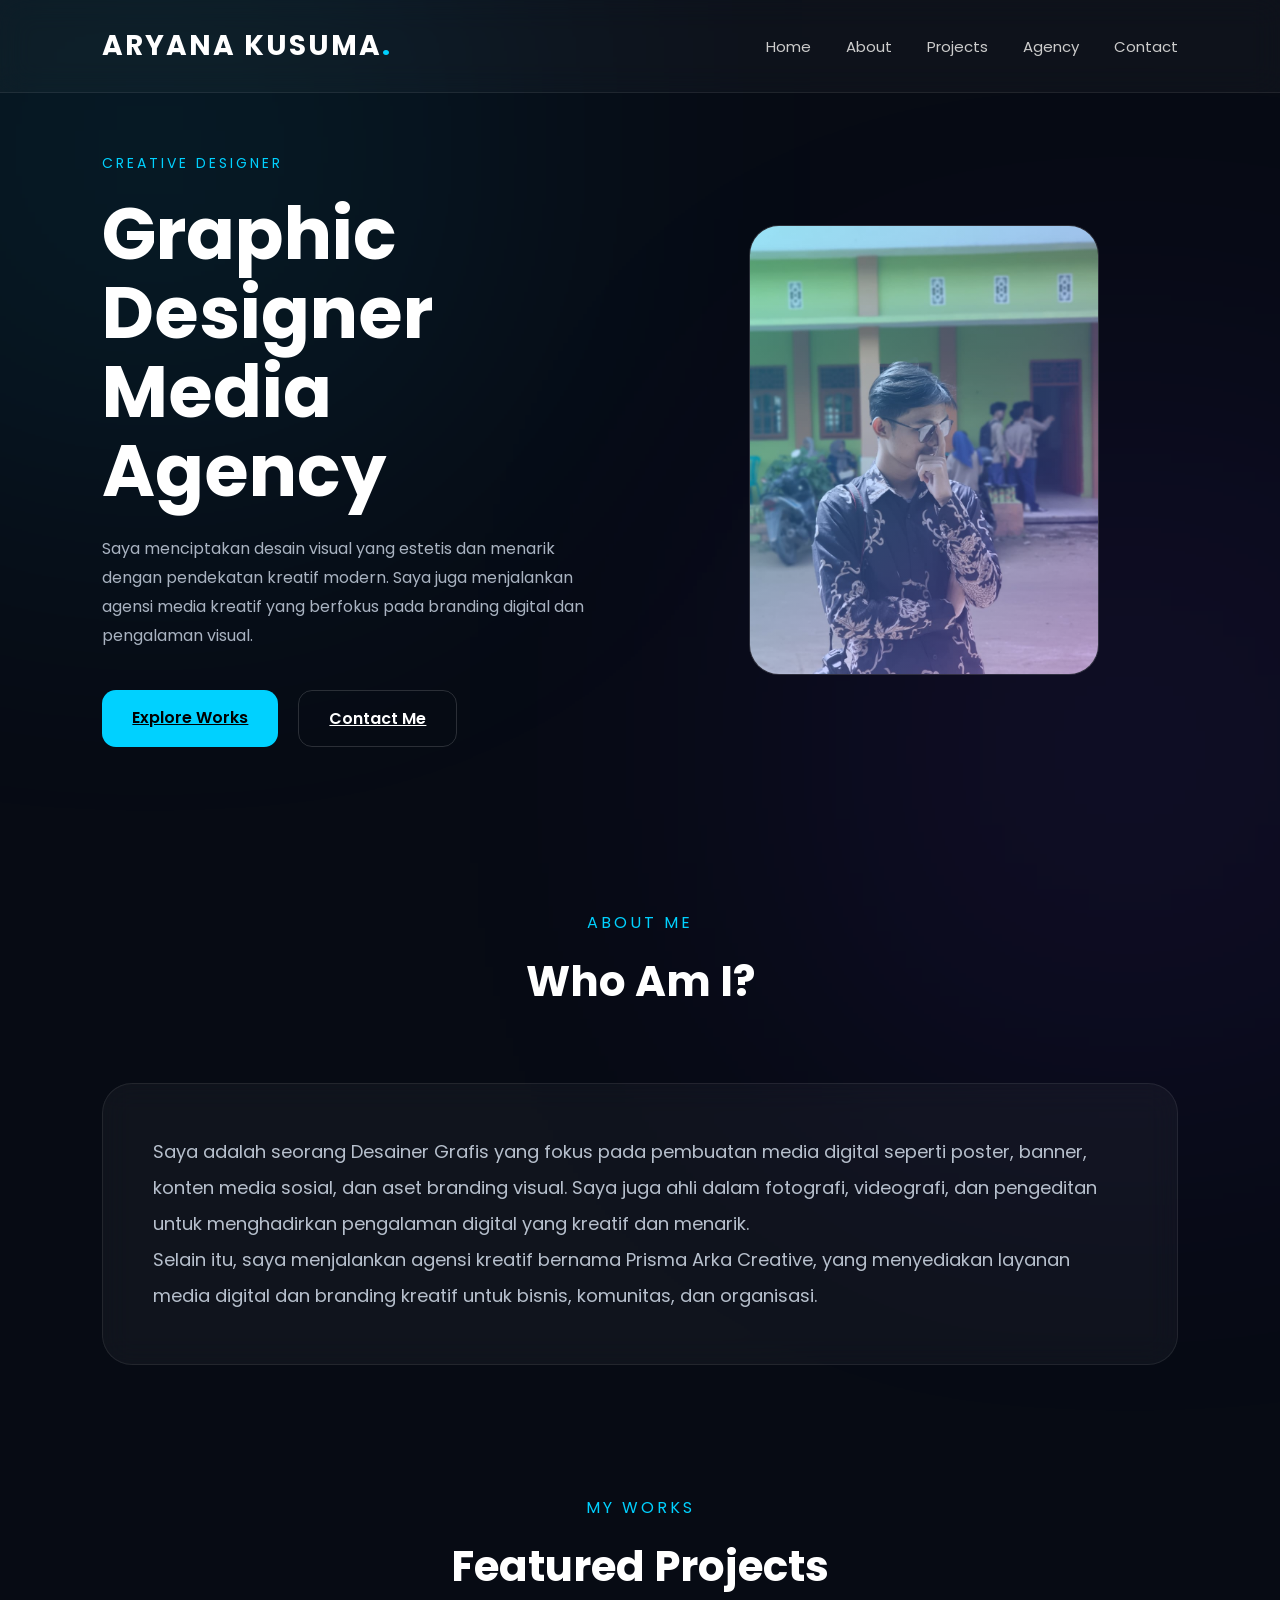
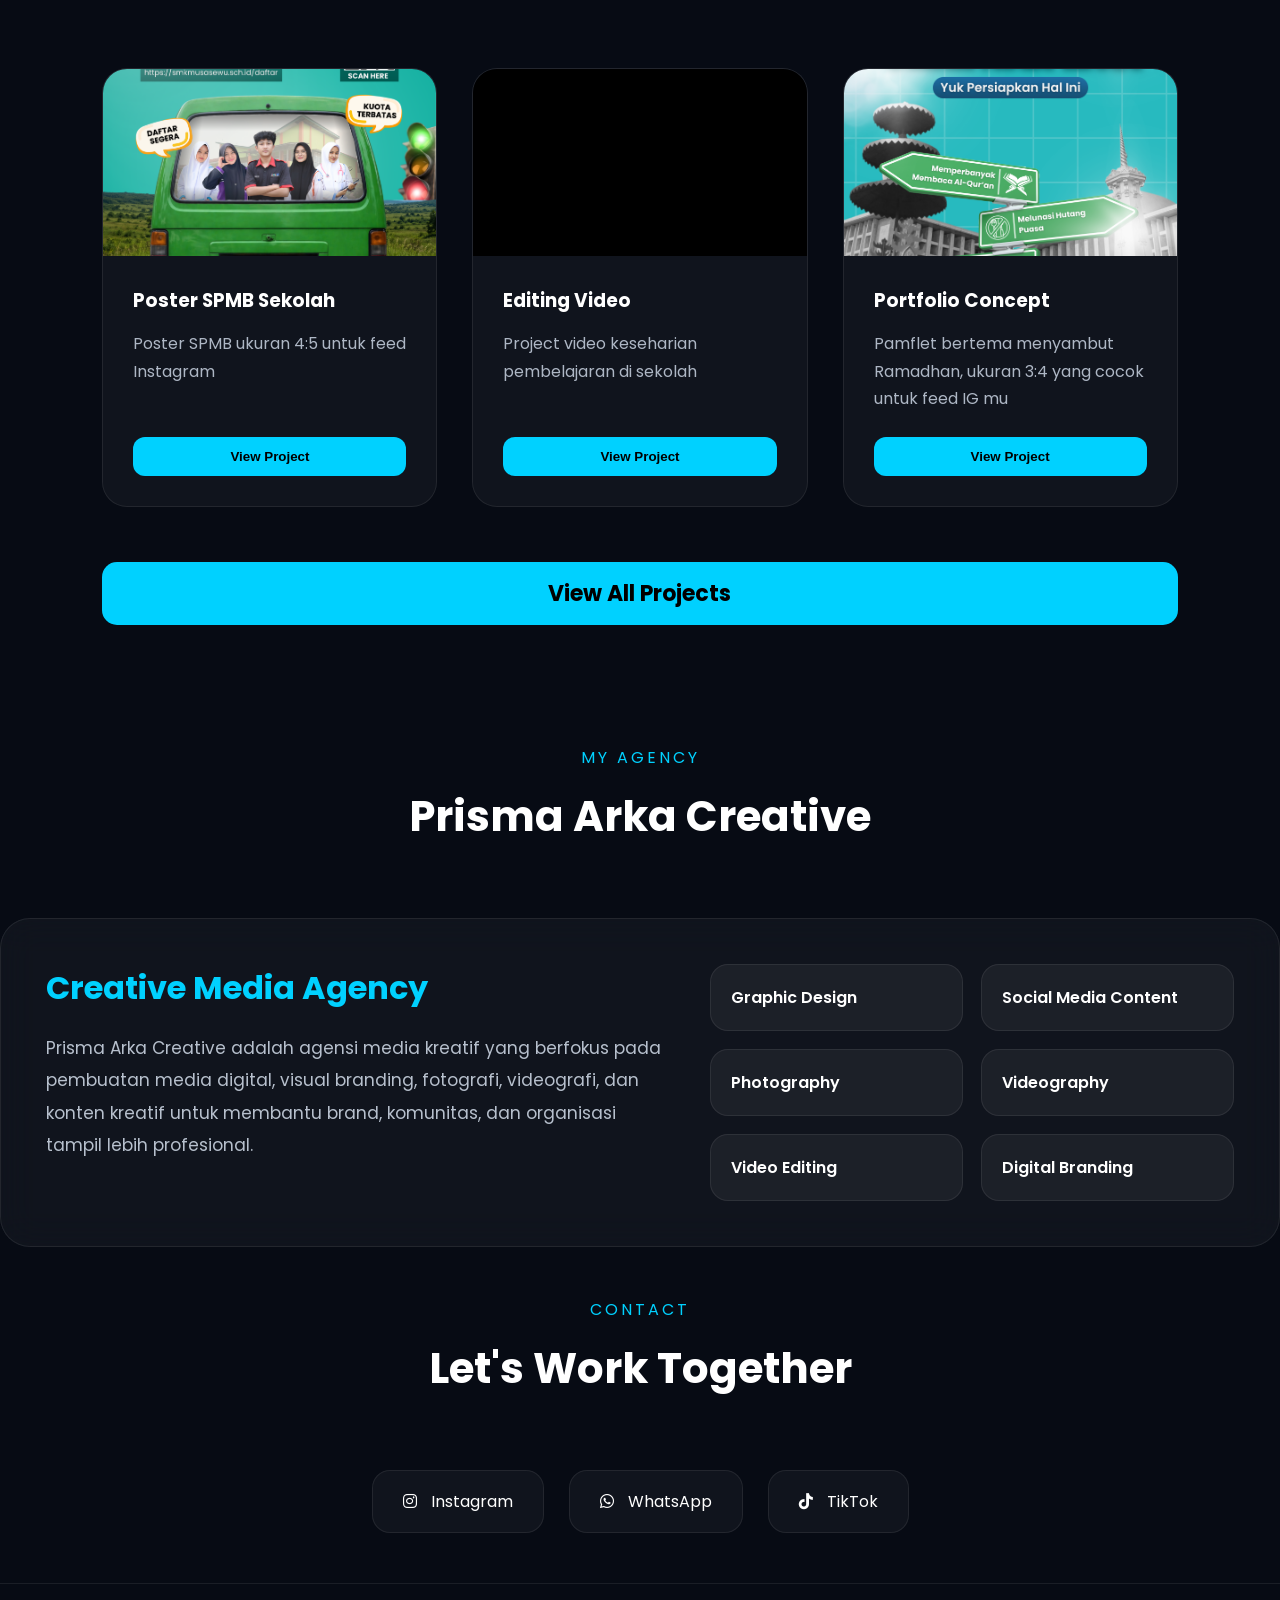
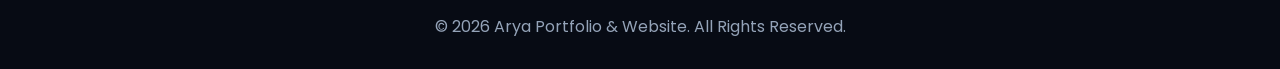
==== index.html @ 64cf7585 "first deploy to github" ====
<!DOCTYPE html>
<html lang="en">

<head>
    <meta charset="UTF-8" />
    <meta name="viewport" content="width=device-width, initial-scale=1.0" />

    <title>Udin Portfolio</title>

    <link rel="icon"
      href="favicon.ico">

    <!-- Font -->
    <link rel="preconnect" href="https://fonts.googleapis.com">
    <link rel="preconnect" href="https://fonts.gstatic.com" crossorigin>
    <link href="https://fonts.googleapis.com/css2?family=Poppins:wght@300;400;500;600;700;800&display=swap"
        rel="stylesheet">

    <!-- CSS -->
    <link rel="stylesheet" href="style.css">

    <!-- Icons -->
    <link rel="stylesheet" href="https://cdnjs.cloudflare.com/ajax/libs/font-awesome/6.5.1/css/all.min.css" />
</head>

<body>

    <!-- ================= NAVBAR ================= -->
    <header class="navbar">
        <div class="logo">
            ARYANA KUSUMA<span>.</span>
        </div>

        <nav>
            <a href="#home">Home</a>
            <a href="#about">About</a>
            <a href="#projects">Projects</a>
            <a href="#agency">Agency</a>
            <a href="#contact">Contact</a>
        </nav>
    </header>

    <!-- ================= HERO ================= -->
    <section class="hero" id="home">

        <div class="hero-left">
            <p class="hero-subtitle">
                CREATIVE DESIGNER
            </p>

            <h1>
                Graphic Designer <br>
                Media Agency
            </h1>

            <p class="hero-description">
                Saya menciptakan desain visual yang estetis dan menarik dengan pendekatan kreatif modern.
                Saya juga menjalankan agensi media kreatif yang berfokus pada branding digital dan pengalaman visual.
            </p>

            <div class="hero-buttons">
                <a href="#project" class="btn-primary">
                    Explore Works
                </a>

                <a href="#contact" class="btn-secondary">
                    Contact Me
                </a>
            </div>
        </div>

        <div class="hero-right">

            <div class="profile-card">

                <div class="card-glow"></div>

                <img src="gweh.jpeg" alt="profile" />

            </div>

        </div>

    </section>

    <!-- ================= ABOUT ================= -->
    <section class="about" id="about">

        <div class="section-title">
            <p>ABOUT ME</p>
            <h2>Who Am I?</h2>
        </div>

        <div class="about-container">

            <div class="about-card">
                <p>
                    Saya adalah seorang Desainer Grafis yang fokus pada pembuatan media digital seperti poster, banner,
                    konten media sosial, dan aset branding visual.
                    Saya juga ahli dalam fotografi, videografi, dan pengeditan untuk menghadirkan pengalaman digital
                    yang kreatif dan menarik.<br>
                    Selain itu, saya menjalankan agensi kreatif bernama Prisma Arka Creative, yang menyediakan layanan
                    media digital dan branding kreatif untuk bisnis, komunitas, dan organisasi.
                </p>
            </div>

        </div>

    </section>

    <!-- ================= PROJECTS ================= -->
    <section class="projects" id="projects">

        <div class="section-title">
            <p>MY WORKS</p>
            <h2>Featured Projects</h2>
        </div>

        <div class="project-grid">

            <!-- PROJECT 1 -->
            <div class="project-card">

                <div class="media-box">
                    <img src="gambar/poster_1.png   " alt="project">
                </div>

                <div class="project-content">
                    <h3>Poster SPMB Sekolah</h3>

                    <p>
                        Poster SPMB ukuran 4:5 untuk feed Instagram
                    </p>

                    <button onclick="openImage('gambar/poster_1.png')">
                        View Project
                    </button>
                </div>

            </div>

            <!-- PROJECT 2 VIDEO -->
            <div class="project-card">

                <div class="media-box">
                    <video muted>
                        <source src="gambar/video_1.mp4" type="video/mp4">
                    </video>
                </div>

                <div class="project-content">
                    <h3>Editing Video</h3>

                    <p>
                        Project video keseharian pembelajaran di sekolah
                    </p>

                    <button onclick="openVideo('gambar/video_1.mp4')">
                        View Project
                    </button>
                </div>

            </div>

            <!-- PROJECT 3 -->
            <div class="project-card">

                <div class="media-box">
                    <img src="gambar/poster_2.png"project">
                </div>

                <div class="project-content">
                    <h3>Portfolio Concept</h3>
                    <p>
                        Pamflet bertema menyambut Ramadhan, ukuran 3:4 yang cocok untuk feed IG mu
                    </p>
                    <button onclick="openImage('gambar/poster_2.png')">
                        View Project
                    </button>
                </div>

            </div>

            <!-- BUTTON -->
            <div class="view-all-container">
                <a href="project.html" class="view-all-btn">
                    View All Projects
                </a>
            </div>

        </div>

    </section>

    <!-- ================= AGENCY ================= -->
    <section class="agency" id="agency">

        <div class="section-title">
            <p>MY AGENCY</p>
            <h2>Prisma Arka Creative</h2>
        </div>

        <div class="agency-card">

            <div class="agency-left">
                <h3>Creative Media Agency</h3>

                <p>
                    Prisma Arka Creative adalah agensi media kreatif yang berfokus
                    pada pembuatan media digital, visual branding, fotografi,
                    videografi, dan konten kreatif untuk membantu brand,
                    komunitas, dan organisasi tampil lebih profesional.
                </p>
            </div>

            <div class="agency-services">
                <div class="service-item">Graphic Design</div>
                <div class="service-item">Social Media Content</div>
                <div class="service-item">Photography</div>
                <div class="service-item">Videography</div>
                <div class="service-item">Video Editing</div>
                <div class="service-item">Digital Branding</div>
            </div>

        </div>

    </section>

    <!-- ================= CONTACT ================= -->
    <section class="contact" id="contact">

        <div class="section-title">
            <p>CONTACT</p>
            <h2>Let's Work Together</h2>
        </div>

        <div class="contact-container">

            <a href="https://www.instagram.com/ryaan.ksm/">
                <i class="fa-brands fa-instagram"></i>
                Instagram
            </a>

            <a href="https://wa.me/6289692015426" target="_blank">
                <i class="fa-brands fa-whatsapp"></i>
                WhatsApp
            </a>

            <a href="https://www.tiktok.com/@prisma.arka.creative" target="_blank">
                <i class="fa-brands fa-tiktok"></i>
                TikTok
            </a>

        </div>

    </section>

    <!-- ================= FOOTER ================= -->
    <footer>
        <p>
            © 2026 Arya Portfolio & Website. All Rights Reserved.
        </p>
    </footer>

    <!-- JS -->
    <script src="script.js"></script>

    <!-- ================= MODAL ================= -->

    <div class="project-modal" id="projectModal">

        <span class="close-btn" id="closeModal">&times;</span>

        <!-- IMAGE -->
        <img id="modalImage" src="" alt="project preview">

        <!-- VIDEO -->
        <video id="modalVideo" controls>
            <source id="videoSource" src="" type="video/mp4">
        </video>

    </div>

</body>

</html>
---- style.css ----
/* =========================
   GLOBAL
========================= */

* {
    margin: 0;
    padding: 0;
    box-sizing: border-box;
}

html {
    scroll-behavior: smooth;
}

body {
    font-family: 'Poppins', sans-serif;
    background: #070B14;
    color: white;
    overflow-x: hidden;
}

/* =========================
   BACKGROUND EFFECT
========================= */

body::before {
    content: "";
    position: fixed;
    width: 500px;
    height: 500px;
    background: #00D1FF;
    filter: blur(200px);
    opacity: 0.15;
    top: -100px;
    left: -100px;
    z-index: -1;
}

body::after {
    content: "";
    position: fixed;
    width: 500px;
    height: 500px;
    background: #7B2EFF;
    filter: blur(200px);
    opacity: 0.15;
    bottom: -100px;
    right: -100px;
    z-index: -1;
}

/* =========================
   NAVBAR
========================= */

.navbar {
    width: 100%;
    padding: 25px 8%;
    display: flex;
    justify-content: space-between;
    align-items: center;

    position: fixed;
    top: 0;

    backdrop-filter: blur(15px);
    background: rgba(255, 255, 255, 0.03);

    border-bottom: 1px solid rgba(255, 255, 255, 0.08);

    z-index: 999;
}

.logo {
    font-size: 28px;
    font-weight: 700;
    letter-spacing: 2px;
}

.logo span {
    color: #00D1FF;
}

nav {
    display: flex;
    gap: 35px;
}

nav a {
    text-decoration: none;
    color: #ccc;
    font-size: 15px;
    transition: 0.3s;
}

nav a:hover {
    color: #00D1FF;
}

/* =========================
   HERO SECTION
========================= */

.hero {
    min-height: 100vh;
    display: flex;
    justify-content: space-between;
    align-items: center;

    padding: 140px 8%;
    gap: 60px;
}

.hero-left {
    flex: 1;
}

.hero-subtitle {
    color: #00D1FF;
    margin-bottom: 20px;
    letter-spacing: 3px;
    font-size: 14px;
}

.hero h1 {
    font-size: 72px;
    line-height: 1.1;
    margin-bottom: 25px;
}

.hero-description {
    color: #A9B3C1;
    max-width: 600px;
    line-height: 1.8;
    margin-bottom: 40px;
}

.hero-buttons {
    display: flex;
    gap: 20px;
}

.btn-primary,
.btn-secondary {
    padding: 15px 30px;
    border-radius: 14px;
    border: none;
    cursor: pointer;
    font-weight: 600;
    transition: 0.3s;
}

.btn-primary {
    background: #00D1FF;
    color: #000;
}

.btn-primary:hover {
    transform: translateY(-4px);
    box-shadow: 0 0 25px #00D1FF;
}

.btn-secondary {
    background: transparent;
    border: 1px solid rgba(255, 255, 255, 0.15);
    color: white;
}

.btn-secondary:hover {
    background: rgba(255, 255, 255, 0.05);
}

/* =========================
   PROFILE CARD
========================= */

.hero-right {
    flex: 1;
    display: flex;
    justify-content: center;
}

.profile-card {
    width: 350px;
    height: 450px;

    position: relative;

    border-radius: 30px;
    overflow: hidden;

    background: rgba(255, 255, 255, 0.05);

    border: 1px solid rgba(255, 255, 255, 0.1);

    backdrop-filter: blur(20px);
}

.card-glow {
    position: absolute;
    inset: 0;

    background:
        linear-gradient(135deg,
            rgba(0, 209, 255, 0.3),
            rgba(123, 46, 255, 0.3));

    z-index: 1;
}

.profile-card img {
    width: 100%;
    height: 100%;
    object-fit: cover;
}

/* =========================
   SECTION TITLE
========================= */

.section-title {
    text-align: center;
    margin-bottom: 70px;
}

.section-title p {
    color: #00D1FF;
    letter-spacing: 3px;
    margin-bottom: 15px;
}

.section-title h2 {
    font-size: 42px;
}

/* =========================
   ABOUT
========================= */

.about {
    padding: 10px 8%;
}

.about-card {
    background: rgba(255, 255, 255, 0.04);

    border: 1px solid rgba(255, 255, 255, 0.08);

    padding: 50px;

    border-radius: 30px;

    backdrop-filter: blur(15px);
}

.about-card p {
    color: #B7C0CD;
    line-height: 2;
    font-size: 18px;
}

/* =========================
   PROJECTS
========================= */

.projects {
    padding: 120px 8%;
}

.project-grid {
    display: grid;
    grid-template-columns: repeat(3, 1fr);
    gap: 35px;
}

.project-card {
    background: rgba(255, 255, 255, 0.04);
    border: 1px solid rgba(255, 255, 255, 0.08);
    border-radius: 25px;
    overflow: hidden;

    display: flex;
    flex-direction: column;

    transition: 0.3s;
}

.project-card:hover {
    transform: translateY(-10px);
    border-color: #00D1FF;
}

/* MEDIA FIX */
.media-box {
    width: 100%;
    aspect-ratio: 16 / 9;
    overflow: hidden;
    background: #000;
}

.media-box img,
.media-box video {
    width: 100%;
    height: 100%;
    object-fit: cover;
    display: block;
}

.project-content {
    padding: 30px;
    display: flex;
    flex-direction: column;
    flex: 1;
}

.project-content h3 {
    margin-bottom: 15px;
}

.project-content p {
    color: #AEB7C5;
    line-height: 1.7;
    margin-bottom: 25px;
}

.project-content button {
    margin-top: auto;

    padding: 12px 25px;
    border: none;
    border-radius: 12px;

    background: #00D1FF;
    color: black;

    font-weight: 600;
    cursor: pointer;
}

/* RESPONSIVE */

@media(max-width: 992px) {
    .project-grid {
        grid-template-columns: repeat(2, 1fr);
    }
}

@media(max-width: 600px) {
    .project-grid {
        grid-template-columns: 1fr;
    }
}

/* =========================
   VIEW ALL PROJECT
========================= */

.view-all-container {
    width: 100%;
    margin-top: 20px;
    grid-column: 1 / -1;
}

.view-all-btn {
    width: 100%;
    display: block;

    text-align: center;
    text-decoration: none;

    padding: 15px 0;

    border-radius: 15px;

    background: #00D1FF;
    color: black;

    font-size: 22px;
    font-weight: 700;

    transition: 0.3s ease;
}

.view-all-btn:hover {
    transform: translateY(-5px);

    box-shadow:
        0 0 30px rgba(0, 209, 255, 0.4);
}

/* =========================
   PROJECT MODAL
========================= */

.project-modal {
    position: fixed;
    inset: 0;

    background: rgba(0, 0, 0, 0.9);

    display: none;
    justify-content: center;
    align-items: center;

    z-index: 9999;
}

.project-modal img,
.project-modal video {
    max-width: 90%;
    max-height: 90vh;
    border-radius: 20px;
}

.close-btn {
    position: absolute;

    top: 30px;
    right: 40px;

    font-size: 55px;
    color: white;

    cursor: pointer;
}

.project-card {
    display: flex;
    flex-direction: column;
    height: 100%;
}

/* ini yang ngunci rasio */
.media-box {
    width: 100%;
    aspect-ratio: 16 / 9;
    overflow: hidden;
    background: #000;
}

/* semua media dipaksa ikut box */
.media-box img,
.media-box video {
    width: 100%;
    height: 100%;
    object-fit: cover;
    display: block;
}

.project-content {
    padding: 30px;
    display: flex;
    flex-direction: column;
    flex: 1;
}

.project-content button {
    margin-top: auto;
}

.project-container {
    position: relative;
    display: flex;
    align-items: center;
}

.agency-card {
    display: grid;
    grid-template-columns: 1.2fr 1fr;
    gap: 35px;

    background: rgba(255, 255, 255, 0.04);
    border: 1px solid rgba(255, 255, 255, 0.08);
    border-radius: 30px;

    padding: 45px;
    backdrop-filter: blur(18px);
}

.agency-left h3 {
    font-size: 32px;
    margin-bottom: 20px;
    color: #00D1FF;
}

.agency-left p {
    color: #B7C0CD;
    line-height: 1.9;
    font-size: 17px;
}

.agency-services {
    display: grid;
    grid-template-columns: repeat(2, 1fr);
    gap: 18px;
}

.service-item {
    padding: 20px;
    border-radius: 18px;

    background: rgba(255, 255, 255, 0.05);
    border: 1px solid rgba(255, 255, 255, 0.08);

    color: white;
    font-weight: 600;

    transition: 0.3s;
}

.service-item:hover {
    transform: translateY(-5px);
    border-color: #00D1FF;
    color: #00D1FF;
}

@media(max-width: 768px) {
    .agency-card {
        grid-template-columns: 1fr;
    }

    .agency-services {
        grid-template-columns: 1fr;
    }
}

/* =========================
   CONTACT
========================= */

.contact {
    padding: 50px 8%;
}

.contact-container {
    display: flex;
    justify-content: center;
    gap: 25px;
    flex-wrap: wrap;
}

.contact-container a {
    padding: 18px 30px;

    border-radius: 18px;

    background: rgba(255, 255, 255, 0.04);

    border: 1px solid rgba(255, 255, 255, 0.08);

    color: white;
    text-decoration: none;

    transition: 0.3s;
}

.contact-container a:hover {
    background: #00D1FF;
    color: black;
}

.contact-container i {
    margin-right: 10px;
}

/* =========================
   FOOTER
========================= */

footer {
    padding: 30px;
    text-align: center;

    border-top: 1px solid rgba(255, 255, 255, 0.08);

    color: #94A3B8;
}

/* =========================
   RESPONSIVE
========================= */

@media(max-width: 992px) {

    .hero {
        flex-direction: column;
        text-align: center;
    }

    .hero-description {
        margin: auto auto 40px;
    }

    .hero-buttons {
        justify-content: center;
    }

    .hero h1 {
        font-size: 56px;
    }

    nav {
        display: none;
    }

}

@media(max-width: 600px) {

    .hero h1 {
        font-size: 42px;
    }

    .section-title h2 {
        font-size: 32px;
    }

    .profile-card {
        width: 100%;
        max-width: 320px;
        height: 420px;
    }

}
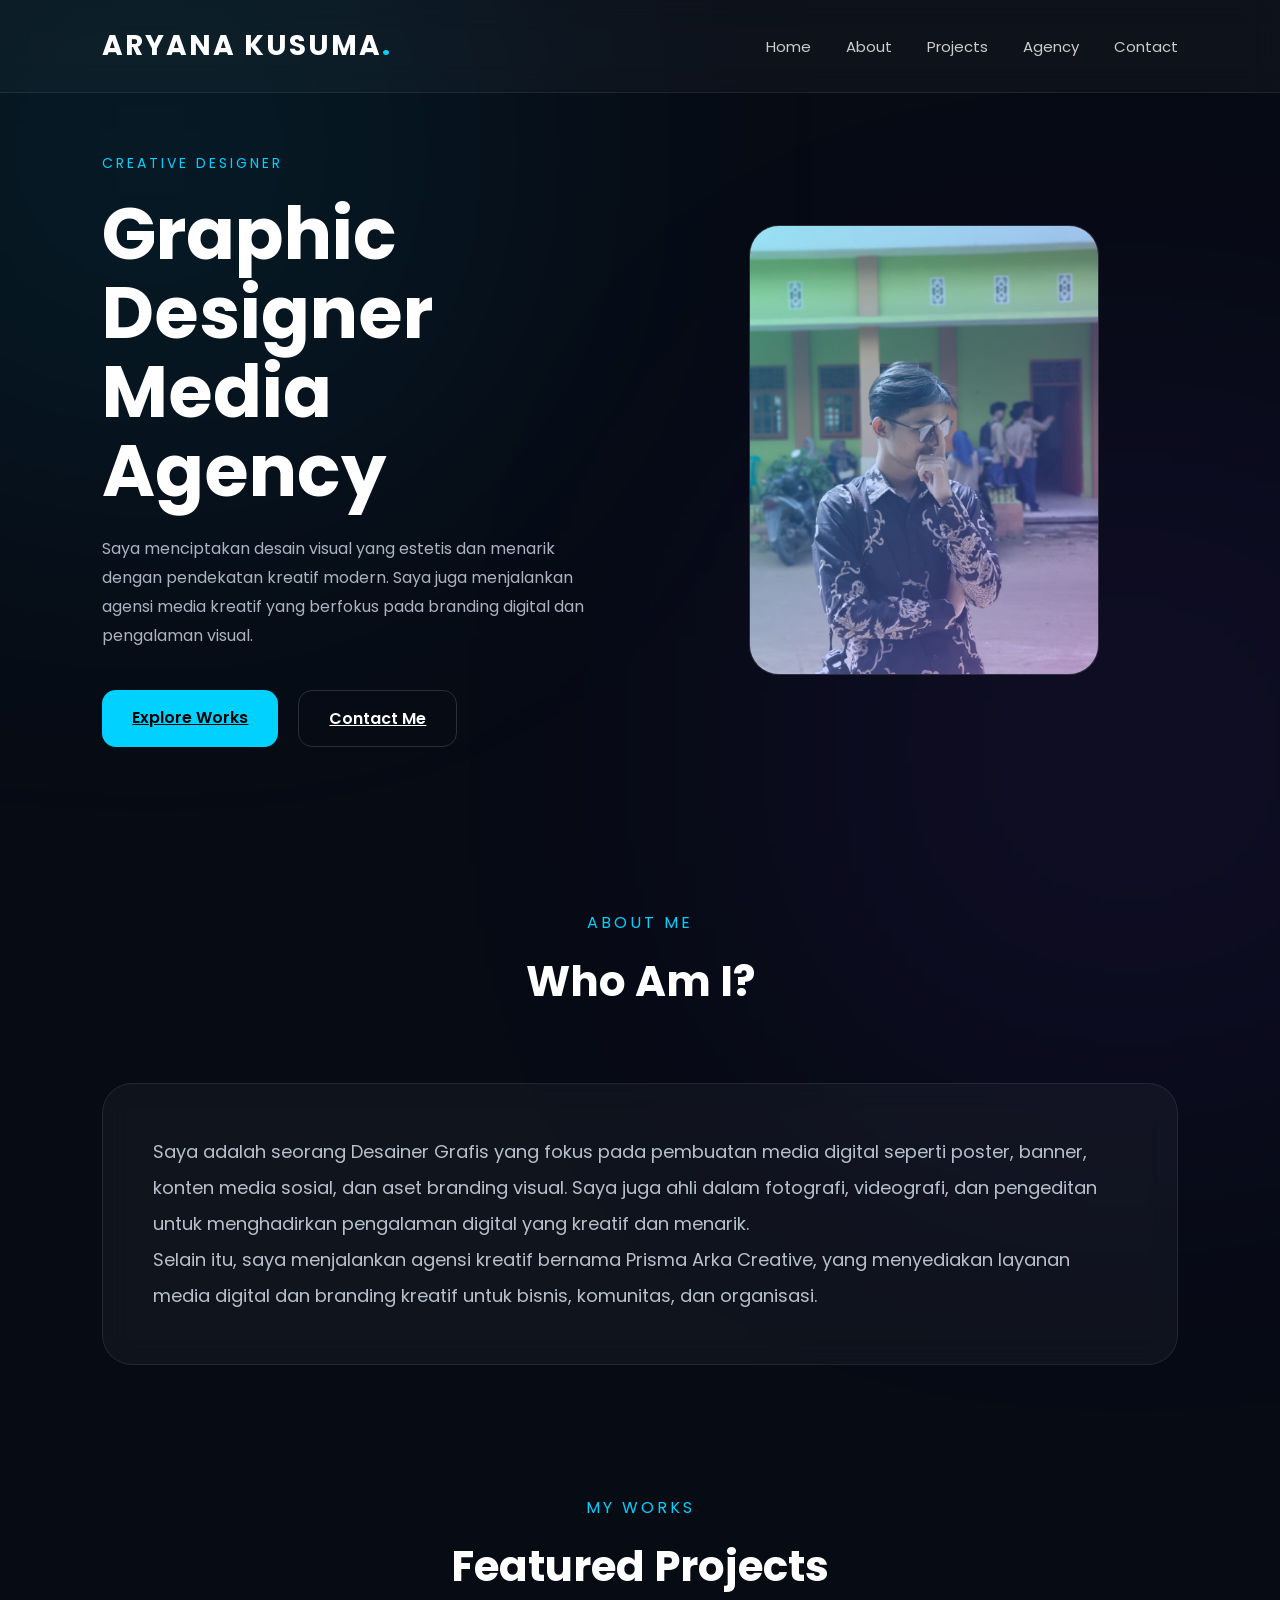
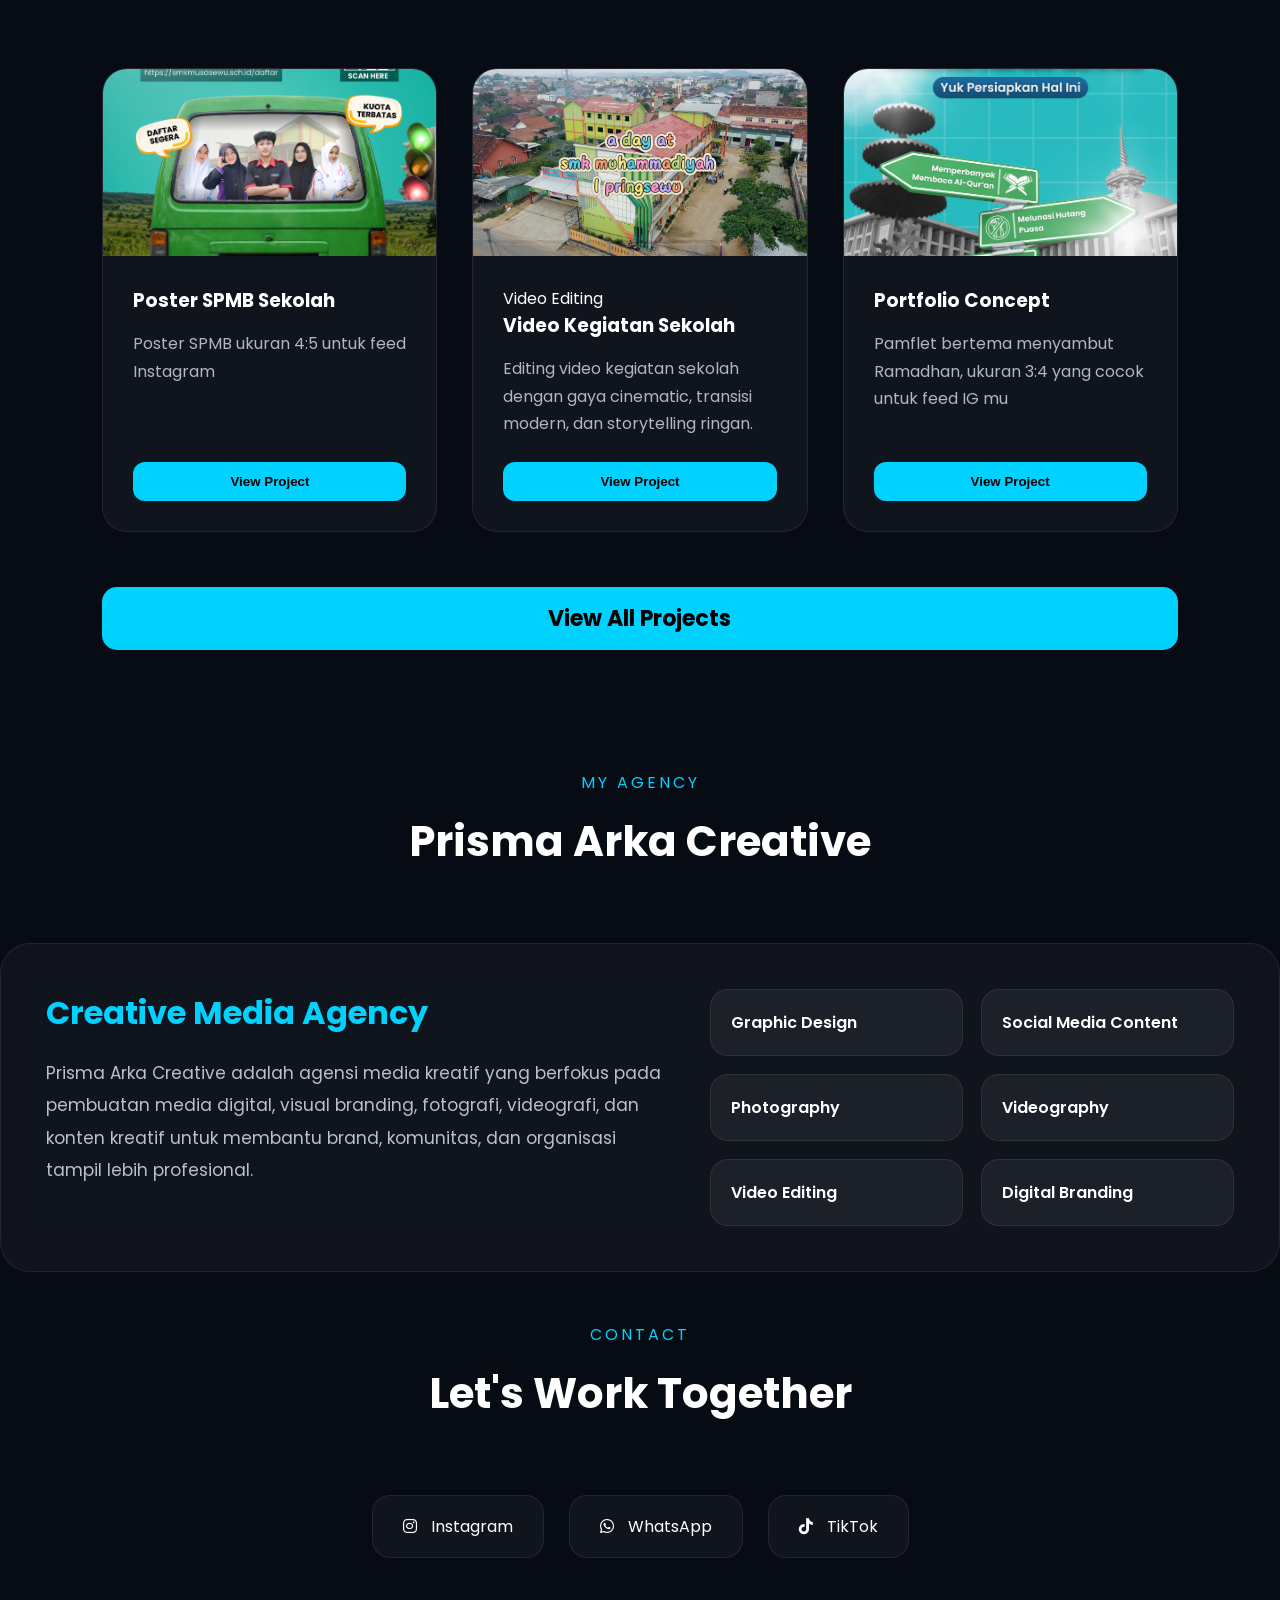
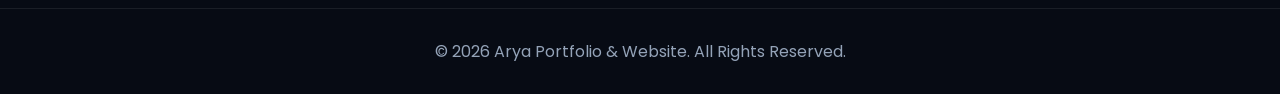
==== commit 7613a41f: "maintenence" ====
--- a/index.html
+++ b/index.html
@@ -5,10 +5,9 @@
     <meta charset="UTF-8" />
     <meta name="viewport" content="width=device-width, initial-scale=1.0" />
 
-    <title>Udin Portfolio</title>
-
-    <link rel="icon"
-      href="favicon.ico">
+    <title>Ryaan Portfolio</title>
+
+    <link rel="icon" href="favicon.ico">
 
     <!-- Font -->
     <link rel="preconnect" href="https://fonts.googleapis.com">
@@ -141,32 +140,28 @@
 
             <!-- PROJECT 2 VIDEO -->
             <div class="project-card">
-
                 <div class="media-box">
-                    <video muted>
-                        <source src="gambar/video_1.mp4" type="video/mp4">
-                    </video>
+                    <img src="gambar/thm_1.png" alt="Video Kegiatan Sekolah">
                 </div>
 
                 <div class="project-content">
-                    <h3>Editing Video</h3>
-
-                    <p>
-                        Project video keseharian pembelajaran di sekolah
+                    <span class="project-category">Video Editing</span>
+                    <h3>Video Kegiatan Sekolah</h3>
+                    <p>Editing video kegiatan sekolah dengan gaya cinematic, transisi modern, dan storytelling ringan.
                     </p>
 
-                    <button onclick="openVideo('gambar/video_1.mp4')">
+                    <button
+                        onclick="window.open('https://drive.google.com/file/d/1Lqp0tJHd8j474QWoAxJk1tPJy43ZaJ0r/view?usp=sharing')">
                         View Project
                     </button>
                 </div>
-
             </div>
 
             <!-- PROJECT 3 -->
             <div class="project-card">
 
                 <div class="media-box">
-                    <img src="gambar/poster_2.png"project">
+                    <img src="gambar/poster_2.png" project">
                 </div>
 
                 <div class="project-content">
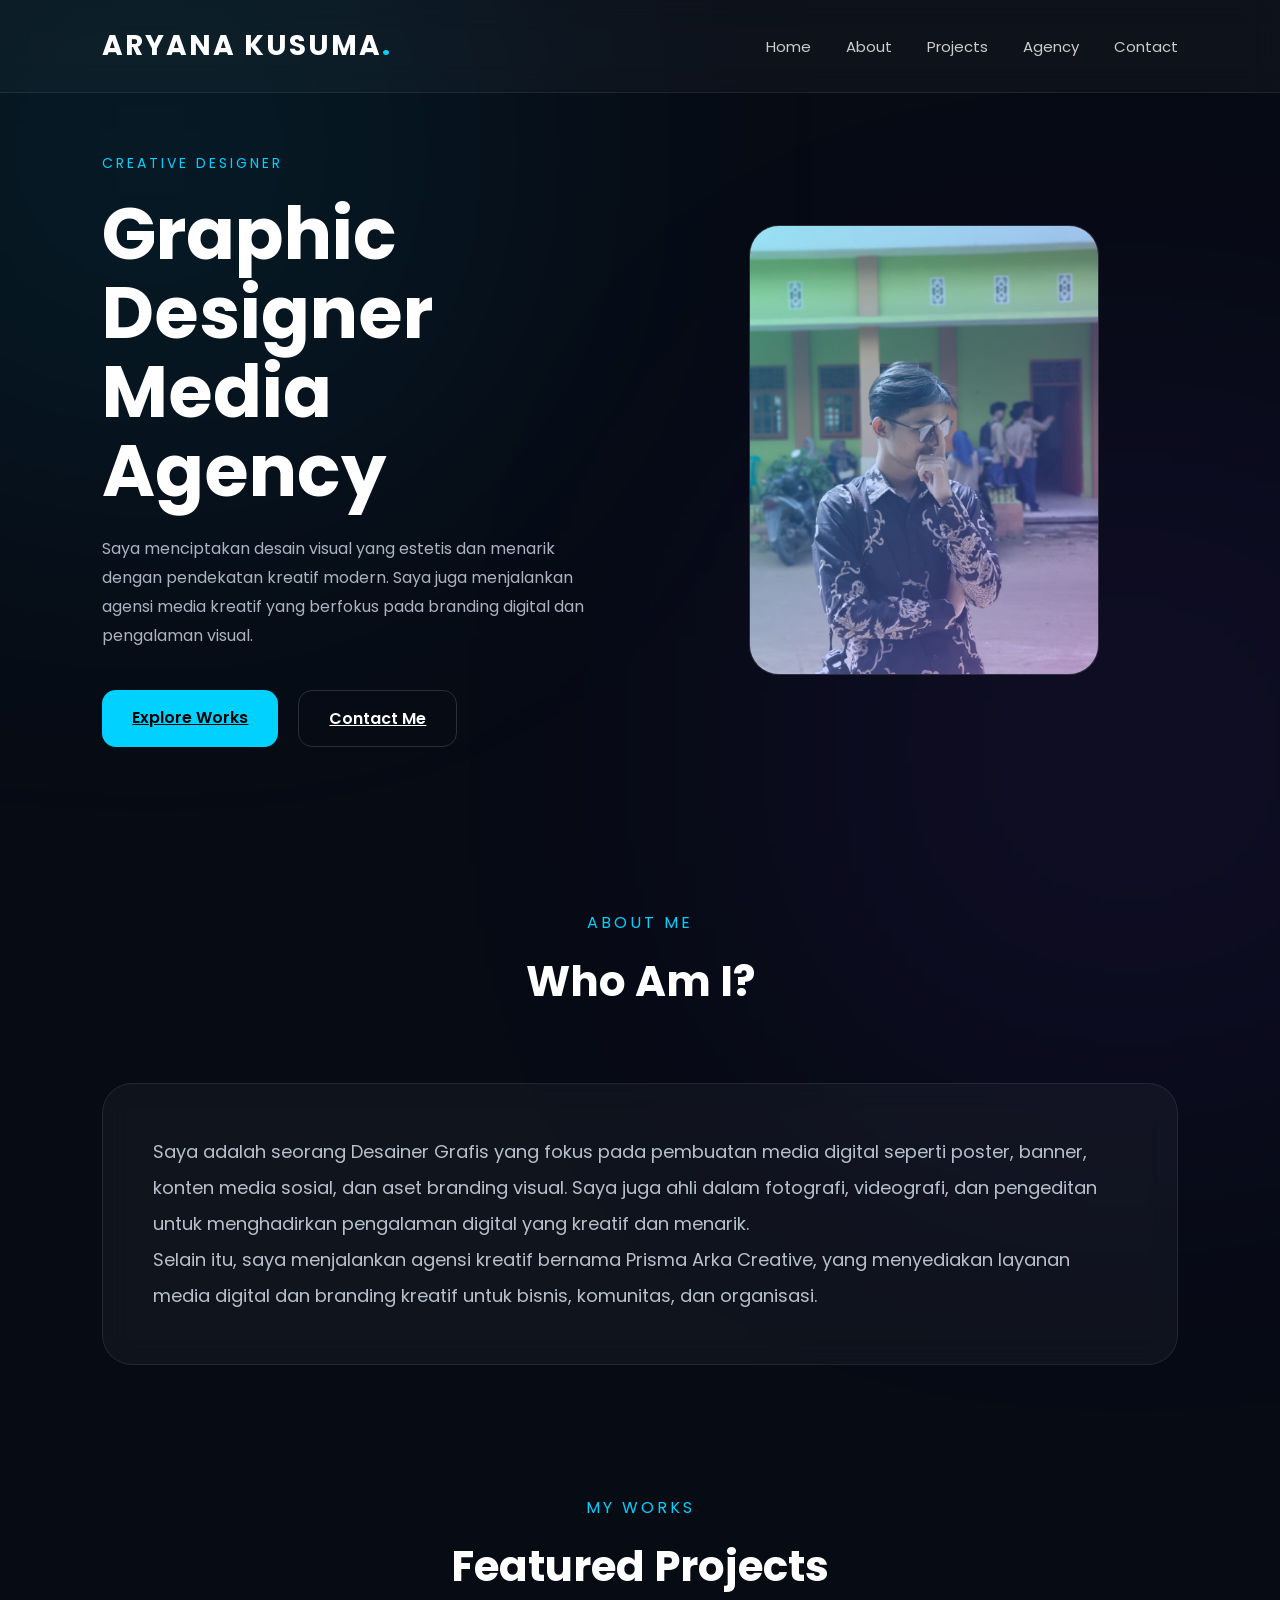
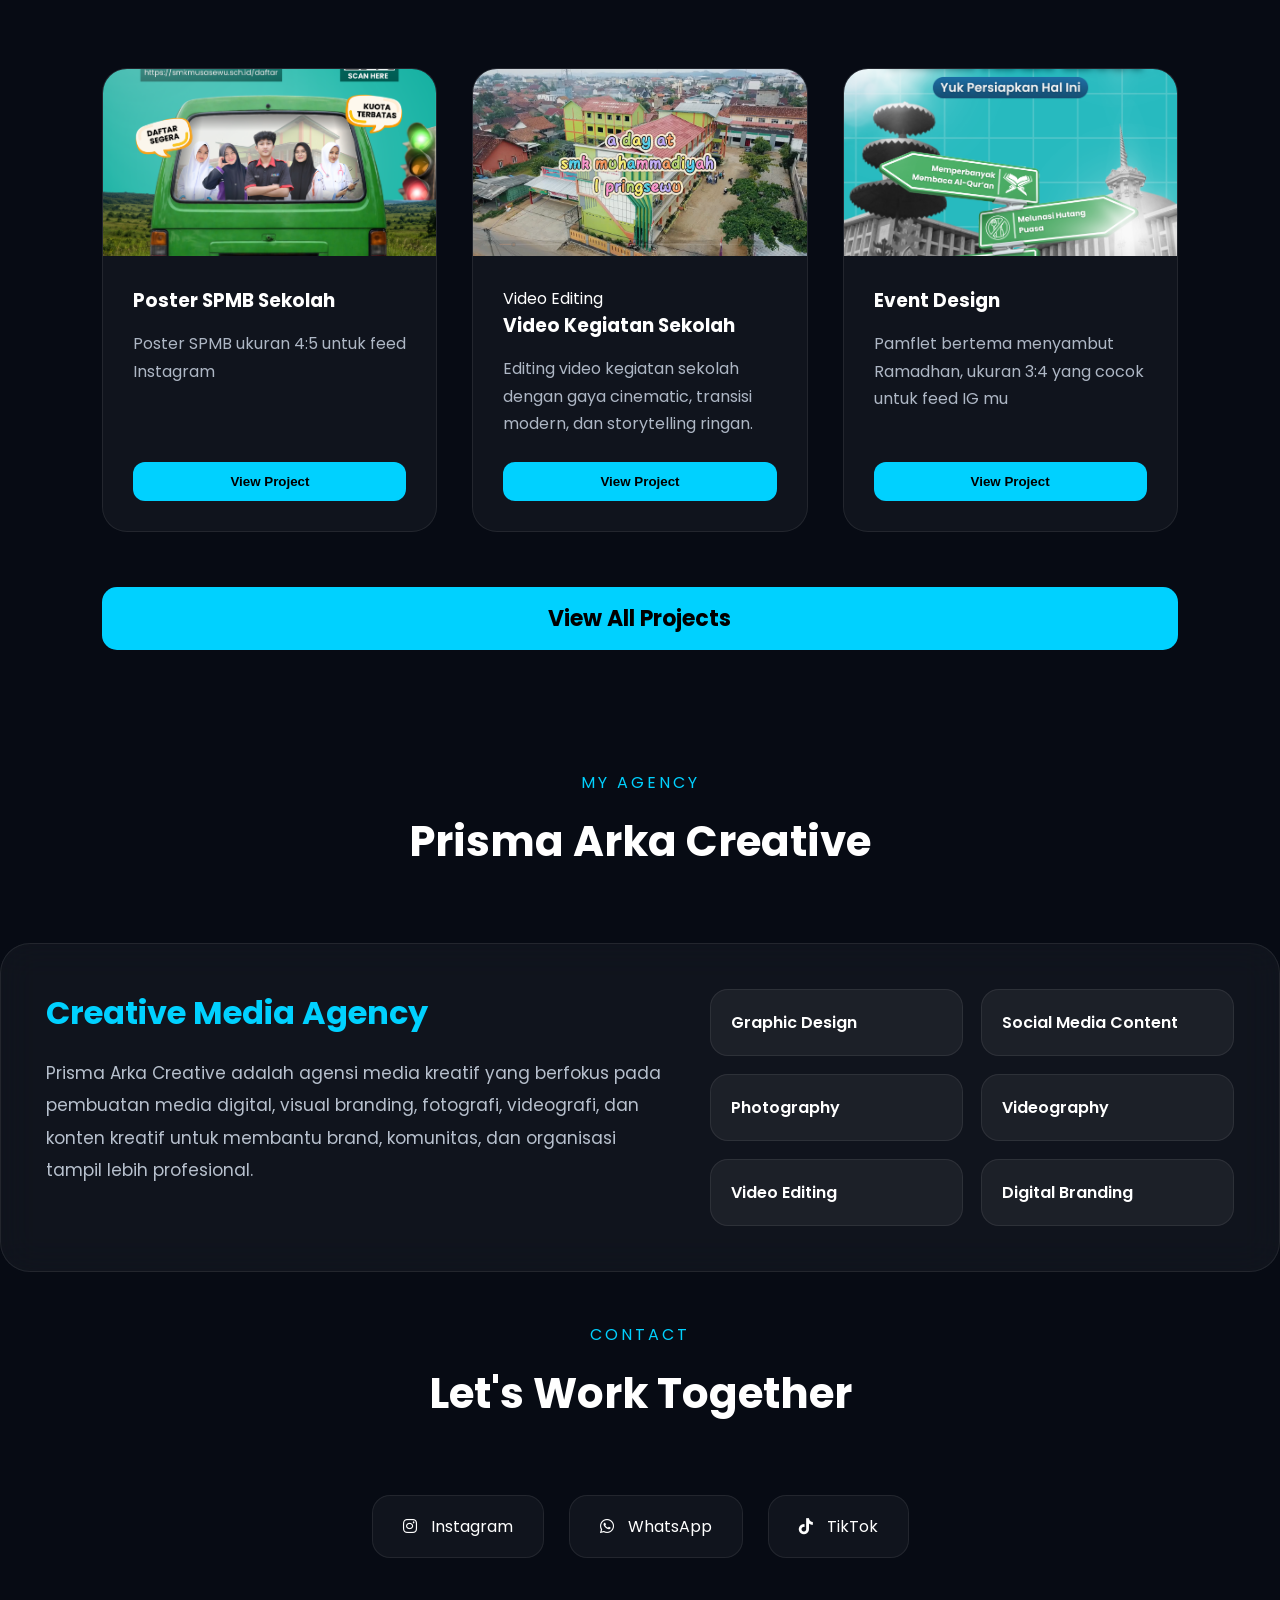
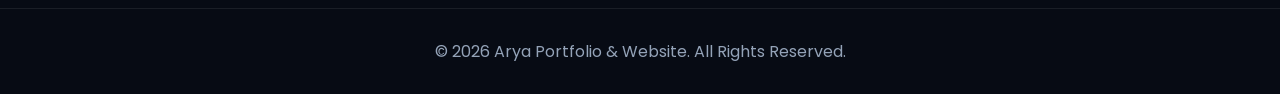
==== commit e82282b1: "maintenence" ====
--- a/index.html
+++ b/index.html
@@ -165,7 +165,7 @@
                 </div>
 
                 <div class="project-content">
-                    <h3>Portfolio Concept</h3>
+                    <h3>Event Design</h3>
                     <p>
                         Pamflet bertema menyambut Ramadhan, ukuran 3:4 yang cocok untuk feed IG mu
                     </p>
